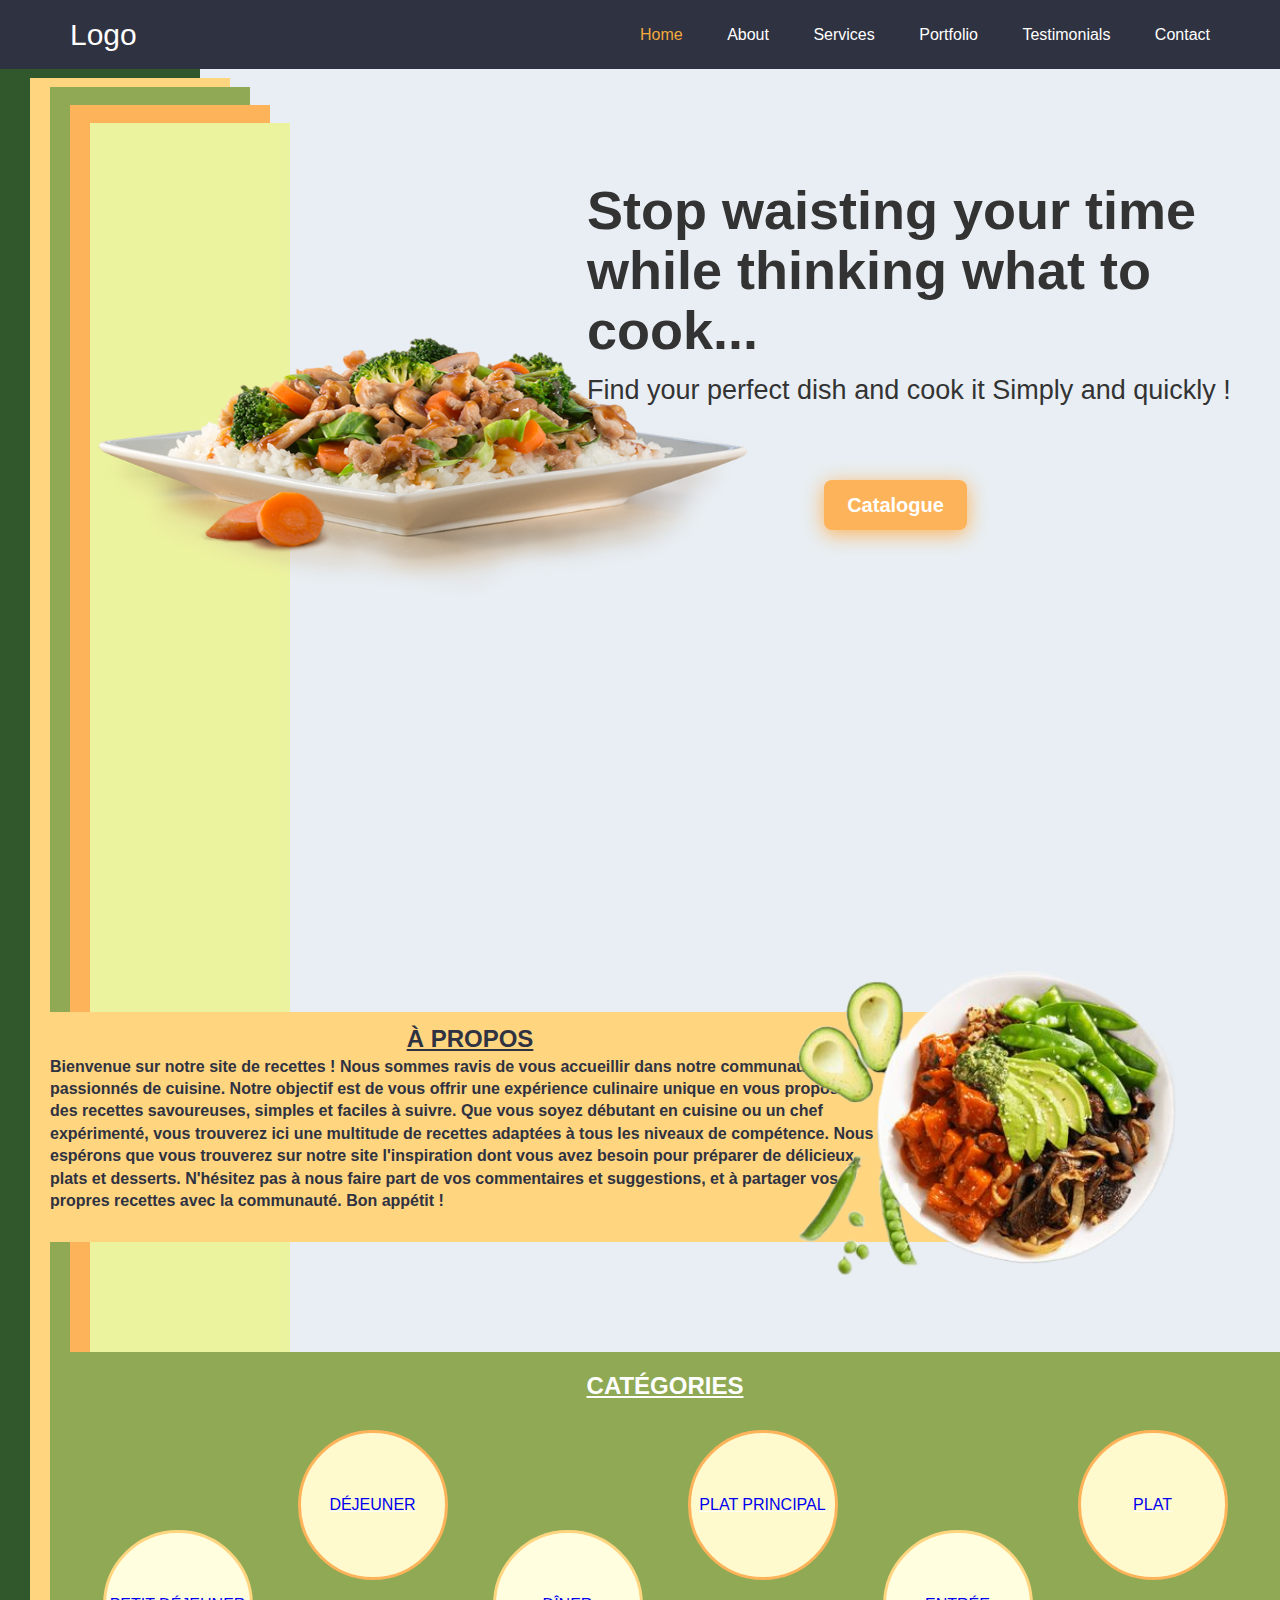
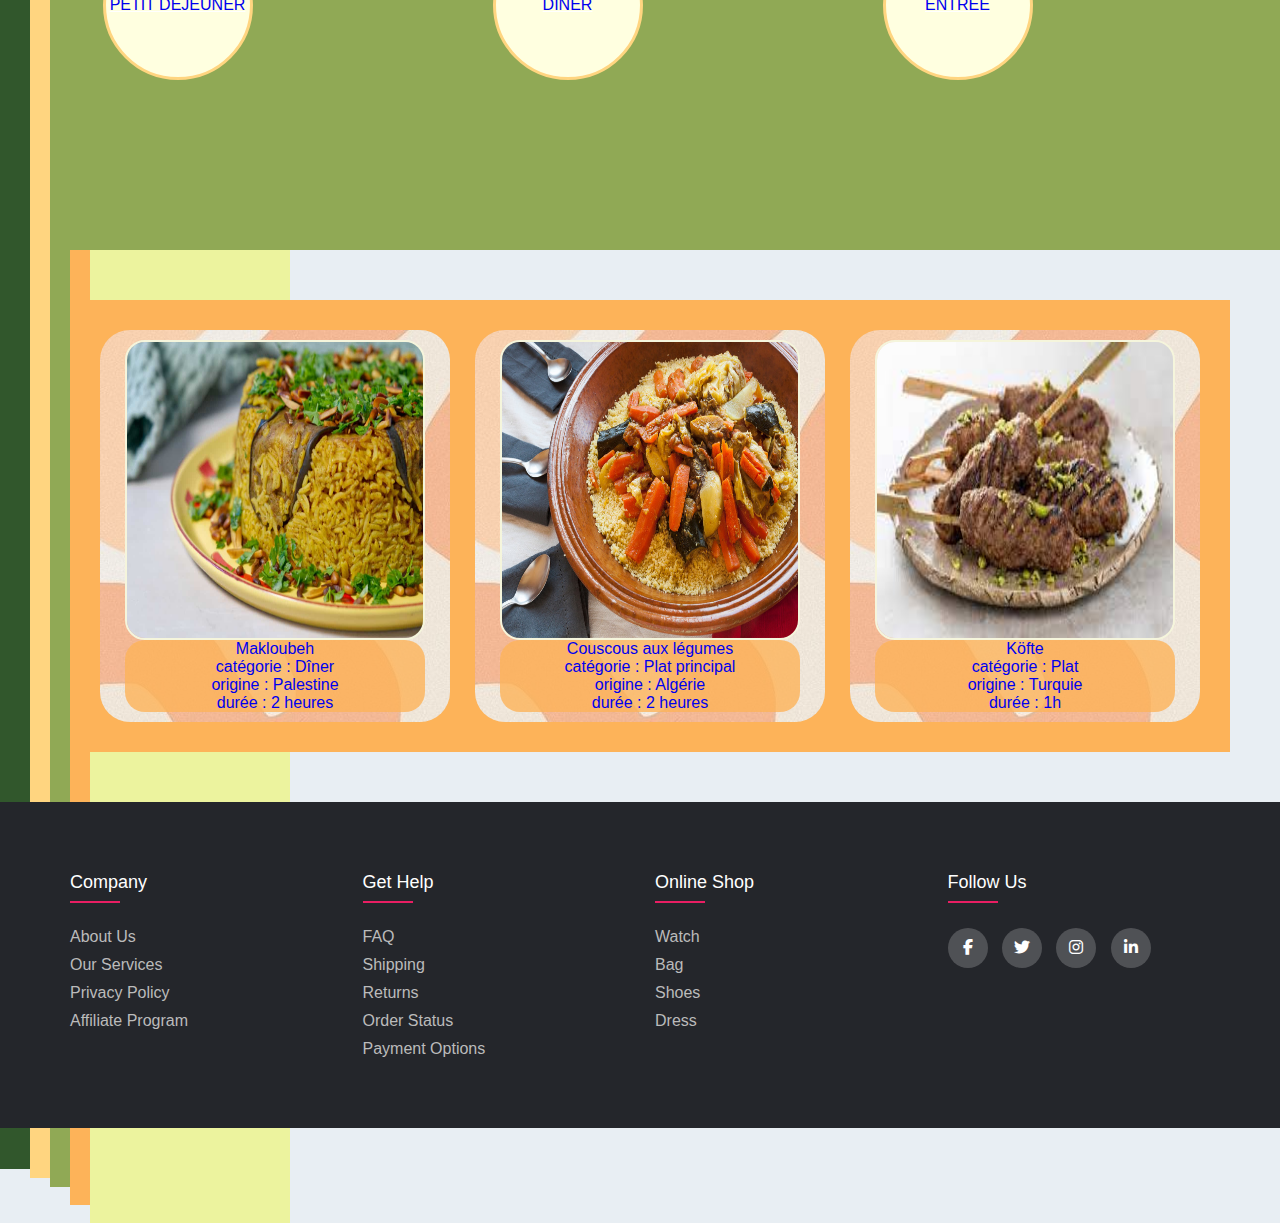
==== projet-recettes-kam/projet-recettes/html/index.html @ 50e3aad4 "C:\Users\hp\OneDrive\Bureau\projet-recettes-kam" ====
<!DOCTYPE html>
<html lang="en">

<head>
    <meta charset="UTF-8">
    <meta http-equiv="X-UA-Compatible" content="IE=edge">
    <meta name="viewport" content="width=device-width, initial-scale=1.0">
    <link rel="stylesheet" href="../css/style.css">
    <link rel="stylesheet" href="https://cdnjs.cloudflare.com/ajax/libs/font-awesome/6.4.0/css/all.min.css" /> 

    <title>Acceuil</title>
</head>

<body onload="afficheralea()">
    <!-- <header>
        <div id="headergreen"> </div>
        <div id="headerorangedark"></div>
        <div id="headerlightgreen"></div>
        <div id="herderorange"></div>
        <div id="headergreen"></div>
        
        <div id="divdeheader">
        <a id="home" href="index.html">Home</a>
        <a id="cataloguee" href="catalogue.html">Catalogue</a>
        <a id="contact" href="#">contact</a>
        </div>
        
    </header> -->
    <header class="header">
        <div class="container">
            <div class="row align-items-center justify-content-between">
                <div class="logo">
                    <a href="#">logo</a>
                </div>
                <button type="button" class="nav-toggler">
                    <span></span>
                </button>
                <nav class="nav">
                    <ul>
                        <li><a href="#" class="active">home</a></li>
                        <li><a href="#">about</a></li>
                        <li><a href="#">services</a></li>
                        <li><a href="#">portfolio</a></li>
                        <li><a href="#">testimonials</a></li>
                        <li><a href="#">contact</a></li>
                    </ul>
                </nav>
            </div>
        </div>
    </header>
    <script>
         const navToggler = document.querySelector(".nav-toggler");
            navToggler.addEventListener("click", navToggle);

            function navToggle() {
                navToggler.classList.toggle("active");
                const nav = document.querySelector(".nav");
                nav.classList.toggle("open");
                if (nav.classList.contains("open")) {
                    nav.style.maxHeight = nav.scrollHeight + "px";
                }
                else {
                    nav.removeAttribute("style");
                }
            } 
    </script>
    <main>
        <section id="hero">
            <div id="colors">
            <div id="lightorangeunder"></div>
            <div id="darkgreen"></div>
            <div id="lighorange"></div>
            <div id="green"></div>
            <div id="oorange"></div>
            <div id="firstdiv">
                <img src="../more_images/food 1.png" alt="food">
            </div>
            </div>
            <div id="seconddiv">
            <h1>Stop waisting your <span>time</span> while thinking what <span>to cook...</span></h1>
            <p>Find your perfect dish and cook it Simply and quickly !</p>
            <a href="catalogue.html"><button>Catalogue</button></a>
            </div>

        </section>

        <section id="a-propos">
            <div id="apropos">
              
            <h2>À propos</h2>
             <p>
            Bienvenue sur notre site de recettes ! Nous sommes ravis de vous accueillir dans notre communauté de passionnés de
            cuisine. Notre objectif est de vous offrir une expérience culinaire unique en vous proposant des recettes savoureuses,
            simples et faciles à suivre. Que vous soyez débutant en cuisine ou un chef expérimenté, vous trouverez ici une multitude
            de recettes adaptées à tous les niveaux de compétence.
            Nous espérons que vous trouverez sur notre site l'inspiration dont vous avez besoin pour préparer de délicieux plats et
            desserts. N'hésitez pas à nous faire part de vos commentaires et suggestions, et à partager vos propres recettes avec la
            communauté. Bon appétit !</p> 
            </div>
            <img src="../more_images/Mon projet.png" alt="ABOUT_IMAGE">
        </section>
        <section id="categories">
            <h2>Catégories</h2>
            <ul>
                <li><a href="#">Petit déjeuner</a></li>
                <li><a href="#">Déjeuner</a></li>
                <li><a href="#">Dîner</a></li>
                <li><a href="#">Plat principal</a></li>
                <li><a href="#">Entrée</a></li>
                <li><a href="#">Plat</a></li>
            </ul>
        </section>
    </main>
    <div id="recettealeatoire"></div>
    <footer class="footer">
        <div class="container">
            <div class="row">
                <div class="footer-col">
                    <h4>company</h4>
                    <ul>
                        <li><a href="https://www.yourwebsite.com/about-us">about us</a></li>
                        <li><a href="#">our services</a></li>
                        <li><a href="#">privacy policy</a></li>
                        <li><a href="#">affiliate program</a></li>
                    </ul>
                </div>
                <div class="footer-col">
                    <h4>get help</h4>
                    <ul>
                        <li><a href="#">FAQ</a></li>
                        <li><a href="#">shipping</a></li>
                        <li><a href="#">returns</a></li>
                        <li><a href="#">order status</a></li>
                        <li><a href="#">payment options</a></li>
                    </ul>
                </div>
                <div class="footer-col">
                    <h4>online shop</h4>
                    <ul>
                        <li><a href="#">watch</a></li>
                        <li><a href="#">bag</a></li>
                        <li><a href="#">shoes</a></li>
                        <li><a href="#">dress</a></li>
                    </ul>
                </div>
                <div class="footer-col">
                    <h4>follow us</h4>
                    <div class="social-links">
                        <a href="https://www.facebook.com/example"><i class="fab fa-facebook-f"></i></a>
                        <a href="#"><i class="fab fa-twitter"></i></a>
                        <a href="#"><i class="fab fa-instagram"></i></a>
                        <a href="#"><i class="fab fa-linkedin-in"></i></a>
                    </div>
                </div>
            </div>
        </div>
    </footer>
    
</body>
<script src="../js/recettesDB.js"></script>
<script src="../js/accueil.js"></script>

</html>
---- projet-recettes-kam/projet-recettes/css/style.css ----
@import url('https://fonts.googleapis.com/css2?family=Tajawal:wght@300;400&display=swap');


*{
    margin: 0;
    padding: 0;

}
html,body{
    width: 100vw;
    font-family: 'Tajawal', sans-serif;
}


:root {
    --color-1: #2f3240;
}

body {
    font-family: sans-serif;
    background-color: #e8eef3;
}

* {
    box-sizing: border-box;
    margin: 0;
    padding: 0;
}

ul {
    list-style: none;
}

a {
    text-decoration: none;
}

.container {
    max-width: 1170px;
    margin: auto;
}

.row {
    display: flex;
    flex-wrap: wrap;
}

.align-items-center {
    align-items: center;
}

.justify-content-between {
    justify-content: space-between;
}

/*header*/
.header {
    background-color: var(--color-1);
    padding: 12px 0;
    line-height: 1.5;
}

.header .logo,
.header .nav {
    padding: 0 15px;
}

.header .logo a {
    font-size: 30px;
    color: #ffffff;
    text-transform: capitalize;
}

.header .nav ul li {
    display: inline-block;
    margin-left: 40px;
}

.header .nav ul li a {
    display: block;
    font-size: 16px;
    text-transform: capitalize;
    color: #ffffff;
    padding: 10px 0;
    transition: all 0.5s ease;
}

.header .nav ul li a.active,
.header .nav ul li a:hover {
    color: #f3a93d;
}

.nav-toggler {
    height: 34px;
    width: 44px;
    background-color: #ffffff;
    border-radius: 4px;
    cursor: pointer;
    border: none;
    display: none;
    margin-right: 15px;
}

.nav-toggler:focus {
    outline: none;
    box-shadow: 0 0 15px rgba(255, 255, 255, 0.5);
}

.nav-toggler span {
    height: 2px;
    width: 20px;
    background-color: var(--color-1);
    display: block;
    margin: auto;
    position: relative;
    transition: all 0.3s ease;
}

.nav-toggler.active span {
    background-color: transparent;
}

.nav-toggler span::before,
.nav-toggler span::after {
    content: '';
    position: absolute;
    left: 0;
    top: 0;
    width: 100%;
    height: 100%;
    background-color: var(--color-1);
    transition: all 0.3s ease;
}

.nav-toggler span::before {
    transform: translateY(-6px);
}

.nav-toggler.active span::before {
    transform: rotate(45deg);
}

.nav-toggler span::after {
    transform: translateY(6px);
}

.nav-toggler.active span::after {
    transform: rotate(135deg);
}

@media(max-width:991px) {
    .nav-toggler {
        display: block;
    }

    .header .nav {
        width: 100%;
        padding: 0;
        max-height: 0px;
        overflow: hidden;
        visibility: hidden;
        transition: all 0.5s ease;
    }

    .header .nav.open {
        visibility: visible;
    }

    .header .nav ul {
        padding: 12px 15px 0;
        margin-top: 12px;
        border-top: 1px solid rgba(255, 255, 255, 0.2);
    }

    .header .nav ul li {
        display: block;
        margin: 0;
    }
}
/* header{
    border: 2px solid black;
    height: 13vh;
    display: flex;
    justify-content: center;
    align-items: center;
    position: relative;

}
header a{
    color: #ba5624;
}
#headergreen{
    width: 220px;
    position: absolute;
    left: -36px;
    top: 22px;
    height: 18vh;
    -webkit-transform: rotate(30deg);
    background-color: #31572c;
}
#herderorange{
    width: 220px;
    position: absolute;
    left: -5px;
    top: 30px;
    height: 18vh;
    -webkit-transform: rotate(30deg);
    background-color: #FFD580;
}
#headerlightgreen{
    width: 220px;
    position: absolute;
    left: 23px;
    top: 34px;
    height: 18vh;
    -webkit-transform: rotate(30deg);
    background-color: #90a955;    
}
#headerorangedark{
    width: 220px;
    position: absolute;
    left: 46.5px;
    top: 40px;
    height: 18vh;
    -webkit-transform: rotate(30deg);
    background-color: #FDB359;
}

#divdeheader{
    display: flex;
    justify-content: space-between;
    width: 500px;
    font-size: 30px;
    font-weight: 700;
}
#home:hover{
    color: #90a955;
}
#cataloguee:hover{
    color: #800e13;
}
#contact:hover{
    color: #FDB359;
} */
#hero{
    height: 87vh;
    width: 100vw;
}

#hero >#seconddiv{
    position: absolute;
    right: 13px;
    top: 180px;
    width: 680px;
}
#hero > #seconddiv >h1{
    font-size: 54px;
    line-height: 60px;
    color: #333333;
}
#hero > #seconddiv > p{
    font-size: 27px;
    line-height: 60px;
    color: #333333;
}
#hero > #seconddiv >a >button{
    position: absolute;
    right: 300px;
    top: 300px;
    background: #FDB359;
    box-shadow: 0px 4px 20px #FDB359;
    border-radius: 8px;
    width: 143px;
    height: 50px;
    border: none;
    color: #FFFFFF;
    font-weight: 600;
    font-size: 20px;
    line-height: 30px;
    text-align: center;
}
#hero>#seconddiv>a>button:hover{
    background-color: #FFD580;
    color: #333333;
}
#affiche > img{
    width: 10px ;
    height: 100px;
}

#firstdiv {
    width: 200px;
        height: 300vh;
        background-color: #ecf39e;
        position: absolute;
        top: 6vh;
        left: 90px;
        z-index: -1;
}
#firstdiv >img{
    width: 739px ;
    height :331px;
    position: absolute;
    top: 150px;
}
#lightorangeunder{
    /* width: 200px;
        height: 85vh;
        background-color: #FFD580;
        position: absolute;
        top: 2hvh;
        left: 30px; */
}
#green{
    width: 200px;
    height: 300vh;
    background-color: #90a955;
    position: absolute;
    top: 2vh;
    left: 50px;
    z-index: -1;
}
#darkgreen{
    width: 200px;
    height: 300vh;
    background-color: #31572c;
    z-index: -1;
    
}
#lighorange{
    width: 200px;
    height: 300vh;
    background-color:#FFD580;
    position: absolute;
    top: 1vh;
    left: 30px;
    z-index: -1;
}
#oorange{
        width: 200px;
            height: 300vh;
            background-color: #FDB359;
            position: absolute;
            top: 4vh;
            left: 70px;
            z-index: -1;
}
#colors{
    display: flex;
    position: relative;
}
/* à propos***********************************************************************************************/
#a-propos{
    /* height: 100vh; */
    display: flex;
    align-items: center;
    margin-top: 50px;
    height: 50vh;
}
#a-propos > img{
    width: 600px;
    position: absolute;
    z-index: 2;
    right: 0px;

}
#apropos{
    background-color: #FFD580;
    width: 1000px;
    height: 230px;
    margin-left: 30px;
    padding-right: 140px;
    padding-left: 20px;
    padding-top: 10px;
    color:#2f3240;
    font-weight: 700;
    line-height: 1.4;
}
#apropos >h2{
    text-align: center;
    text-transform: uppercase;
    text-decoration:underline;
}
/*CATEGORIE ******************************/
#categories{
    text-decoration: underline;
    color: white;
    text-transform: uppercase;
    margin-left: 50px;
    background-color:#90a955;
    padding-top: 20px;
}
#categories ul{
    display: flex;
    justify-content: space-around;
    list-style: none;
    height: 50vh;
    padding: 30px;
}
#categories li{
    border : 3px solid #FDB359;
    background-color: lemonchiffon;
    height: 150px;
    width: 150px;
    border-radius: 3050px;
    display: flex;
    justify-content: center;
    align-items: center;
}
#categories li:hover{
    background-color: #FDB359;
}
#categories ul li:nth-child(odd){
    border: 3px solid #FFD580;
    background-color: lightyellow;
    position: relative;
    top: 100px;
}
#categories ul li:nth-child(odd):hover{
    background-color: #FFD580;
}

/*****RECETTE ALEATOIRE***************/
#recettealeatoire{
    background-color: #FDB359;
    display: flex;
    margin: 50px;
    justify-content: space-between;
    margin-left: 70px;
    padding: 30px;
}
#recettealeatoire  img {
    width: 300px;
    height: 300px;
    border-radius: 20px;
    border: 2px solid beige;
}
#recettealeatoire .divtextealea {
    display: flex;
    flex-direction: column;
    justify-content: center;
    align-items: center;
    background-color: rgba(253 ,179 ,89,0.8);
    width: 300px;
    border-radius: 20px;
}
#recettealeatoire .divimage{
    width: 350px;
    padding: 10px 0 ;
    display: flex;
    flex-direction: column;
    justify-content: center;
    align-items: center;
    background-image:linear-gradient(rgba(255, 255, 255, 0.5), rgba(255, 255, 255, 0.5)) ,url(../more_images/about1.jpg);
    border-radius: 30px;
}

.theimage {
    /* display: flex; */
    position: relative;
    right: 10px;
    border: 1px solid red;
}
.theimage > img{
    width: 200px;
    height: 400px;
    border-radius: 10%;
    border: 5px solid white;
}
#photoune{
    position: absolute;
    left: -50px;
}
#photoquatre{
    position: absolute;
    width: 450px;
    left: -40;
    top: 80px;
} 


.apropos{
    width: 650px;
    margin: 20px;
    display: flex;
    flex-direction: column;
    align-items: center;
    border: 5px solid yellow;

}

.apropos>p{
    font-size: 20px;

}
#categories > h2{
    text-align: center;
}

/*----------------------FOOTER-------------------------*/
.container {
    max-width: 1170px;
    margin: auto;
}

.row {
    display: flex;
    flex-wrap: wrap;
}

ul {
    list-style: none;
}

.footer {
    background-color: #24262b;
    padding: 70px 0;
}

.footer-col {
    width: 25%;
    padding: 0 15px;
}

.footer-col h4 {
    font-size: 18px;
    color: #ffffff;
    text-transform: capitalize;
    margin-bottom: 35px;
    font-weight: 500;
    position: relative;
}

.footer-col h4::before {
    content: '';
    position: absolute;
    left: 0;
    bottom: -10px;
    background-color: #e91e63;
    height: 2px;
    box-sizing: border-box;
    width: 50px;
}

.footer-col ul li:not(:last-child) {
    margin-bottom: 10px;
}

.footer-col ul li a {
    font-size: 16px;
    text-transform: capitalize;
    color: #ffffff;
    text-decoration: none;
    font-weight: 300;
    color: #bbbbbb;
    display: block;
    transition: all 0.3s ease;
}

.footer-col ul li a:hover {
    color: #ffffff;
    padding-left: 8px;
}

.footer-col .social-links a {
    display: inline-block;
    height: 40px;
    width: 40px;
    background-color: rgba(255, 255, 255, 0.2);
    margin: 0 10px 10px 0;
    text-align: center;
    line-height: 40px;
    border-radius: 50%;
    color: #ffffff;
    transition: all 0.5s ease;
}

.footer-col .social-links a:hover {
    color: #24262b;
    background-color: #ffffff;
}

/*responsive*/
@media(max-width: 767px) {
    .footer-col {
        width: 50%;
        margin-bottom: 30px;
    }
}

@media(max-width: 574px) {
    .footer-col {
        width: 100%;
    }
}

/***DETAIL ************************************/
#detail_Container{
    margin-left: 50px;
    margin-right: 50px;
    margin-bottom: 50px;
}
#generale{
    display: flex;
    background-color: #90a955;
}
#generale > img{
    width: 525px;
}

#detail_Container > #detaille{
    display: flex;
    justify-content: space-between;
}
#detail_Container>#detaille > ul{
    width: 500px;
    padding-left: 25px;
    font-size: 20px;
    background-color:#90a955;
}
#detail_Container>#detaille > ol{
    width: 710px;
    font-size: 20px;
    border: 2px solid #90a955;
    padding-left: 35px;
}
#info{
    width: 800px;
}
#nomDeLaRecette{
    font-size: 50px;
    font-weight: 700;
    font-style: italic;
    color: white;
    text-transform: uppercase;
    text-align: center;
}

/*****************PAGE CATALOGUE ****************/
.search-box {
    width: fit-content;
    height: fit-content;
    position: relative;
}

.input-search {
    height: 50px;
    width: 50px;
    border-style: none;
    padding: 10px;
    font-size: 18px;
    letter-spacing: 2px;
    outline: none;
    border-radius: 25px;
    transition: all .5s ease-in-out;
    background-color: #FFD580;
    padding-right: 40px;
    color: #31572c;
}

.input-search::placeholder {
    color:#24262b;
    font-size: 18px;
    letter-spacing: 2px;
    font-weight: 100;
}

.btn-search {
    width: 50px;
    height: 50px;
    border-style: none;
    font-size: 20px;
    font-weight: bold;
    outline: none;
    cursor: pointer;
    border-radius: 50%;
    position: absolute;
    right: 0px;
    color: #bbbbbb;
    background-color: transparent;
    pointer-events: painted;
}

.btn-search:focus~.input-search {
    width: 300px;
    border-radius: 0px;
    background-color: transparent;
    border-bottom: 1px solid #24262b;
    transition: all 500ms cubic-bezier(0, 0.110, 0.35, 2);
}

.input-search:focus {
    width: 300px;
    border-radius: 0px;
    background-color: transparent;
    border-bottom: 1px solid #24262b;
    transition: all 500ms cubic-bezier(0, 0.110, 0.35, 2);
}



#affiche{
    display: flex ;
    width: 100vh;
}

#h1_catalogue{
    text-align: center;
    text-transform: uppercase;
    padding: 20px;
    color:#2f3240;
}
#affiche a img{
    width: 200px;
}
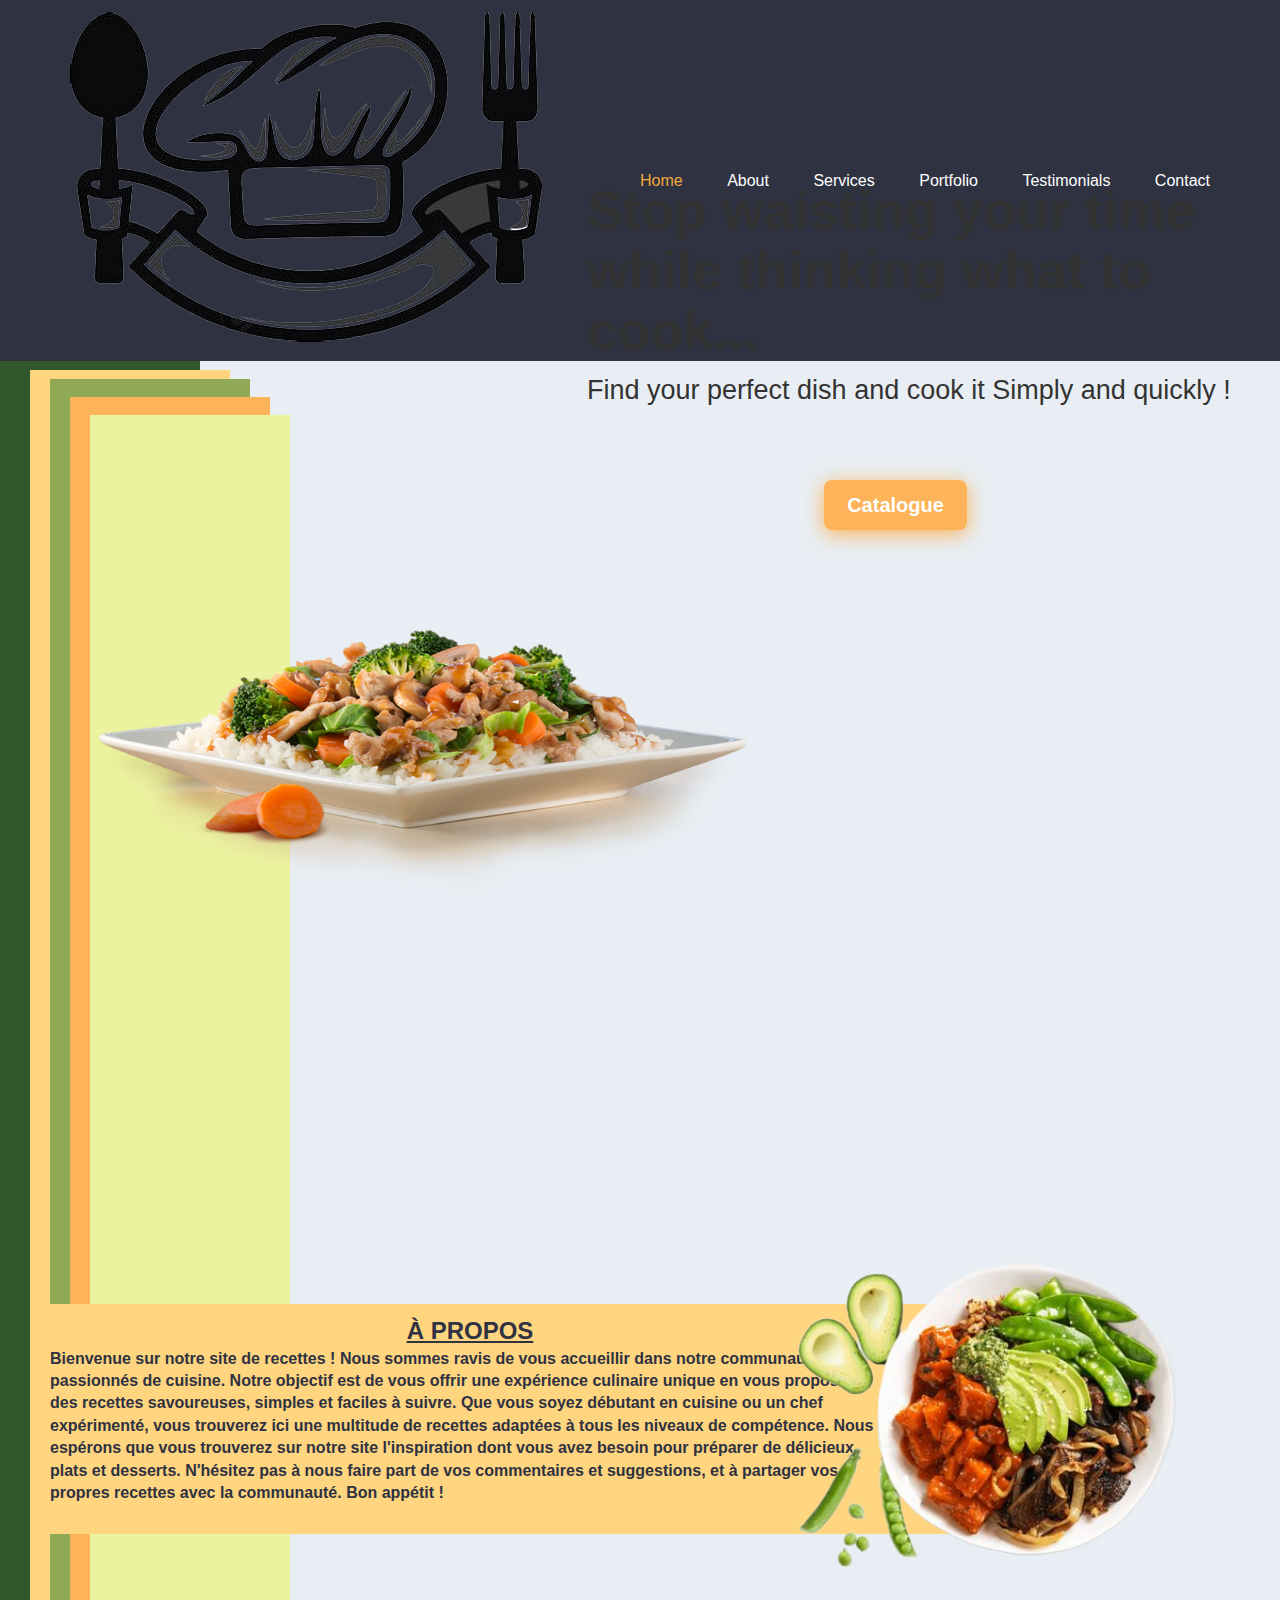
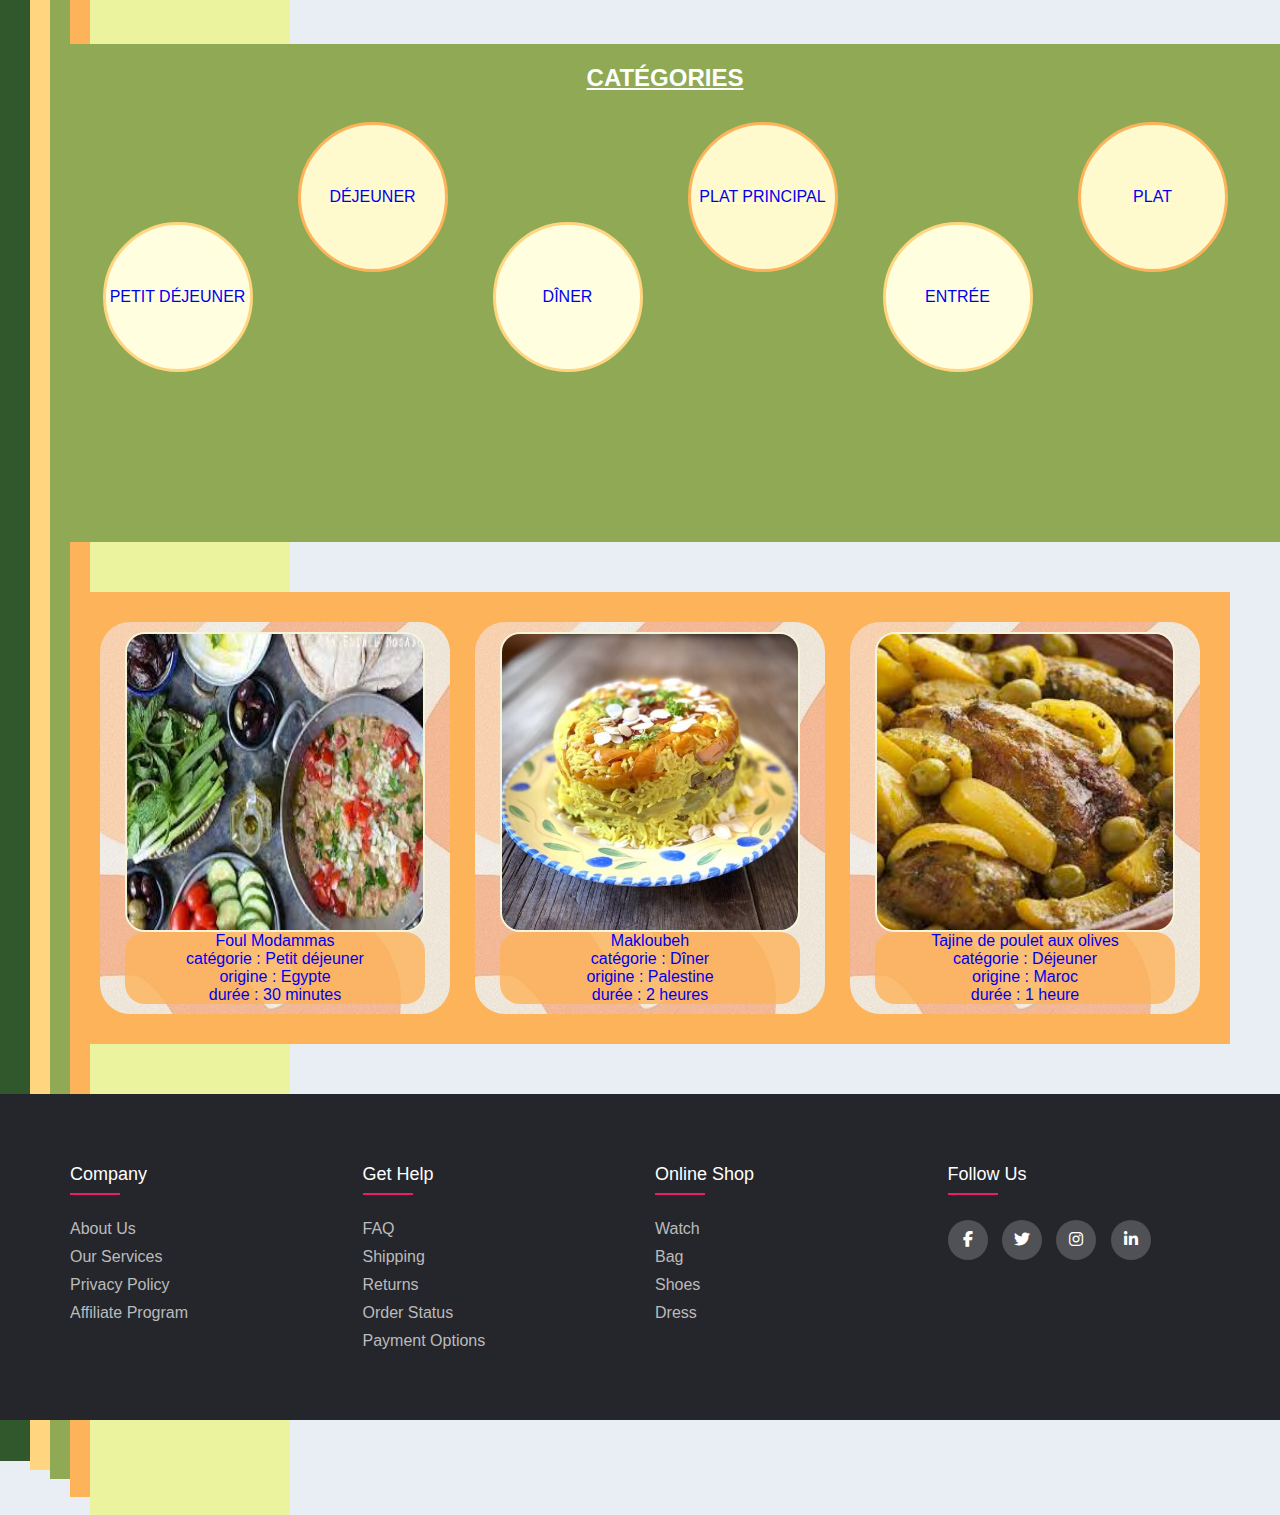
==== commit 74cdeee0: "ajout du logo" ====
--- a/projet-recettes-kam/projet-recettes/html/index.html
+++ b/projet-recettes-kam/projet-recettes/html/index.html
@@ -6,7 +6,8 @@
     <meta http-equiv="X-UA-Compatible" content="IE=edge">
     <meta name="viewport" content="width=device-width, initial-scale=1.0">
     <link rel="stylesheet" href="../css/style.css">
-    <link rel="stylesheet" href="https://cdnjs.cloudflare.com/ajax/libs/font-awesome/6.4.0/css/all.min.css" /> 
+    <link rel="stylesheet" href="https://cdnjs.cloudflare.com/ajax/libs/font-awesome/6.4.0/css/all.min.css" />
+    <link rel="shortcut icon" href="../more_images/logo.png">
 
     <title>Acceuil</title>
 </head>
@@ -30,7 +31,7 @@
         <div class="container">
             <div class="row align-items-center justify-content-between">
                 <div class="logo">
-                    <a href="#">logo</a>
+                    <img src="../more_images/logo.png" class="img-logo" alt="">
                 </div>
                 <button type="button" class="nav-toggler">
                     <span></span>
@@ -160,4 +161,4 @@
 <script src="../js/recettesDB.js"></script>
 <script src="../js/accueil.js"></script>
 
-</html>+</html>
